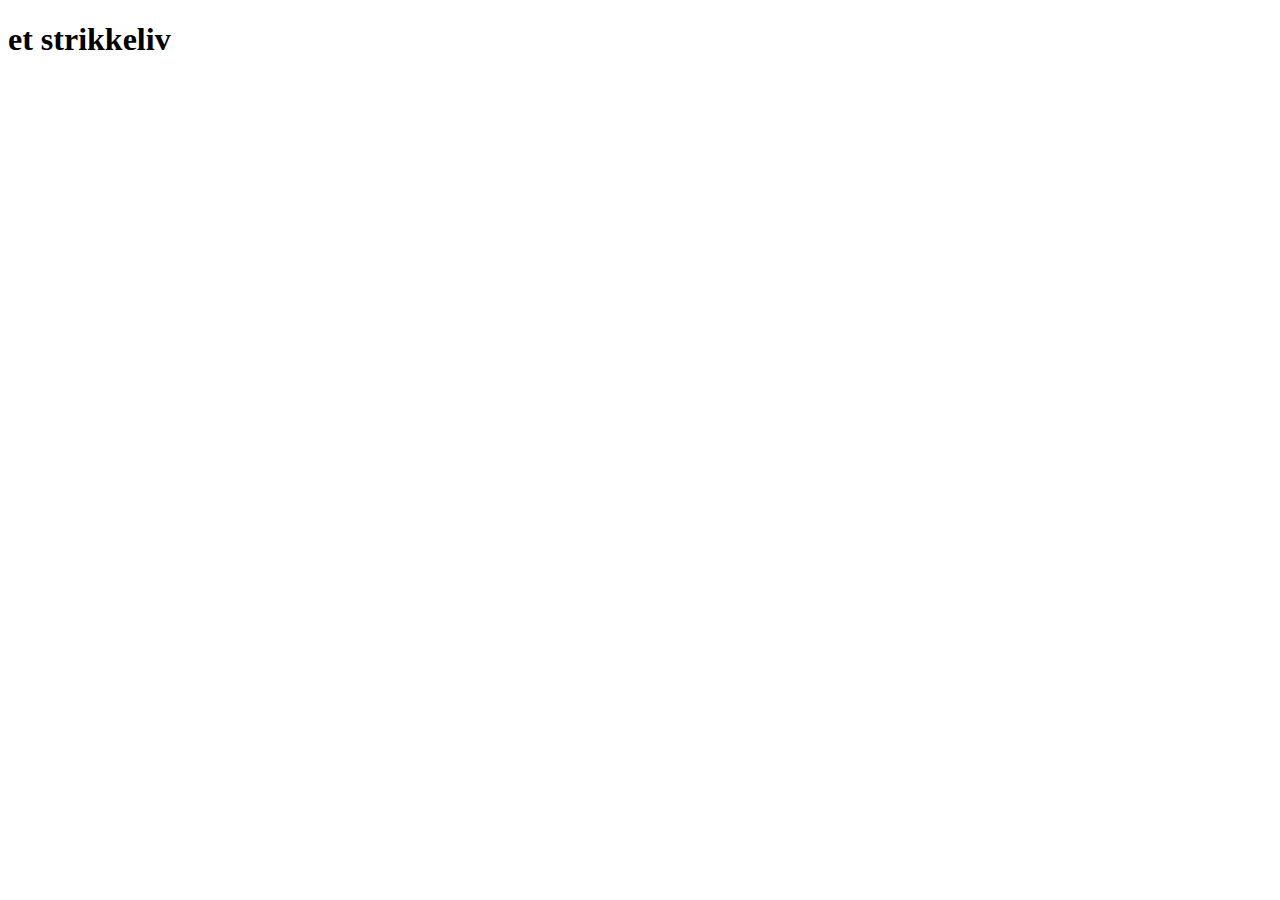
==== index.html @ ba7023db "first commit" ====
<!DOCTYPE html>
<html lang="en">
<head>
    <meta charset="UTF-8">
    <meta name="viewport" content="width=device-width, initial-scale=1.0">
    <link rel="stylesheet" href="css/styles.css">
    <title>Document</title>
</head>
<body>
    <header><nav></nav></header>
    <main><h1>et strikkeliv</h1>
    <div></div>
    <div></div>
    <div></div>
    <div></div></main>
    <footer></footer>
</body>
</html>
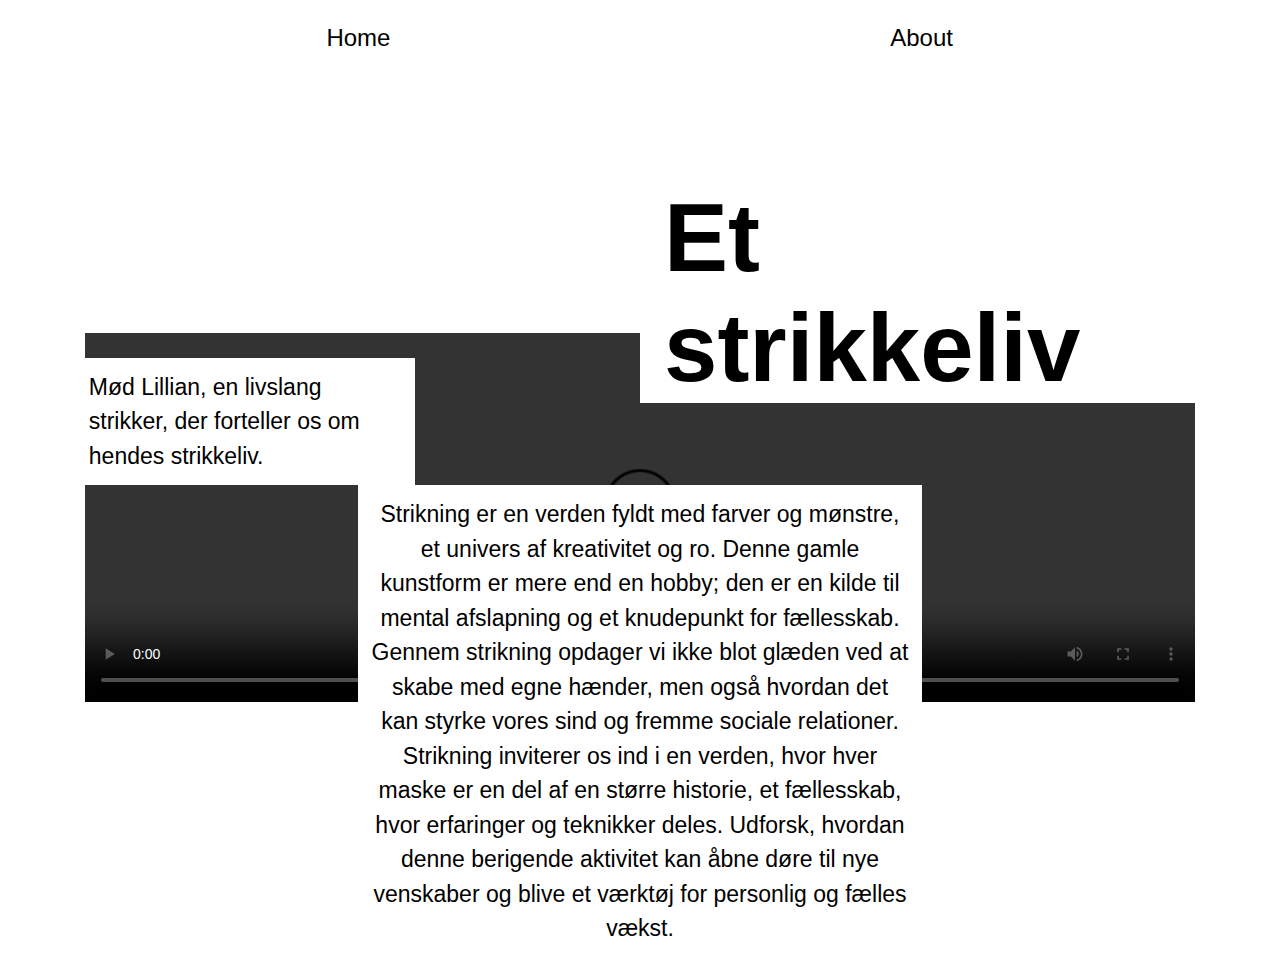
==== commit 59476b7a: "removed workspace.xml from repo" ====
--- a/index.html
+++ b/index.html
@@ -1,18 +1,42 @@
 <!DOCTYPE html>
 <html lang="en">
-<head>
-    <meta charset="UTF-8">
-    <meta name="viewport" content="width=device-width, initial-scale=1.0">
-    <link rel="stylesheet" href="css/styles.css">
-    <title>Document</title>
-</head>
-<body>
-    <header><nav></nav></header>
-    <main><h1>et strikkeliv</h1>
-    <div></div>
-    <div></div>
-    <div></div>
-    <div></div></main>
+  <head>
+    <meta charset="UTF-8" />
+    <meta name="viewport" content="width=device-width, initial-scale=1.0" />
+    <link rel="stylesheet" href="css/styles.css" />
+    <link rel="stylesheet" href="css/layout.css">
+    <meta name="robots" content="noindex">
+    <title>Et strikkeliv</title>
+  </head>
+  <body>
+    <header>
+      <nav class="topnav">
+        <a href="index.html" class="navhome">Home</a>
+        <a href="about.html" class="navabout">About</a>
+      </nav>
+    </header>
+    <main>
+      <div class="main-grid">
+       
+        <div class="img-container">
+          <div class="bg_img1"><img src="img/edited_yarn.webp" alt=""></div>
+          <div class="videotag"><video src="video/video.mp4" controls></video></div>
+          <div class="bg_img2"><img src="img/horisontal2.webp" alt=""></div>
+        </div>
+        <div id="grey-filter"></div>
+        <div class="overlay-container">
+          <div class="headliner">
+            <h1>Et <br />strikkeliv</h1>
+          </div>
+          <div class="text-start">
+            <p>Mød Lillian, en livslang strikker, der forteller os om hendes strikkeliv.</p>
+          </div>
+          <div class="text-middle">
+            <p>Strikning er en verden fyldt med farver og mønstre, et univers af kreativitet og ro. Denne gamle kunstform er mere end en hobby; den er en kilde til mental afslapning og et knudepunkt for fællesskab. Gennem strikning opdager vi ikke blot glæden ved at skabe med egne hænder, men også hvordan det kan styrke vores sind og fremme sociale relationer. Strikning inviterer os ind i en verden, hvor hver maske er en del af en større historie, et fællesskab, hvor erfaringer og teknikker deles. Udforsk, hvordan denne berigende aktivitet kan åbne døre til nye venskaber og blive et værktøj for personlig og fælles vækst.</p>
+          </div>
+        </div>
+      </div>
+    </main>
     <footer></footer>
-</body>
-</html>+  </body>
+</html>
--- a/css/styles.css
+++ b/css/styles.css
@@ -0,0 +1,128 @@
+/****** both mobile and desktop *******/
+@font-face {
+  font-family: "Cambay";
+  src: url("Cambay-Italic.woff2") format("woff2");
+  font-weight: normal;
+  font-style: italic;
+  font-display: swap;
+}
+
+@font-face {
+  font-family: "Cambay";
+  src: url("Cambay-Bold.woff2") format("woff2");
+  font-weight: bold;
+  font-style: normal;
+  font-display: swap;
+}
+
+@font-face {
+  font-family: "Cambay";
+  src: url("Cambay-BoldItalic.woff2") format("woff2");
+  font-weight: bold;
+  font-style: italic;
+  font-display: swap;
+}
+
+@font-face {
+  font-family: "Cambay";
+  src: url("Cambay-Regular.woff2") format("woff2");
+  font-weight: normal;
+  font-style: normal;
+  font-display: swap;
+}
+
+@font-face {
+  font-family: "Roboto Mono";
+  src: url("RobotoMono-Regular.woff2") format("woff2");
+  font-weight: normal;
+  font-style: normal;
+  font-display: swap;
+}
+
+@font-face {
+  font-family: "Roboto Mono";
+  src: url("RobotoMono-Italic.woff2") format("woff2");
+  font-weight: normal;
+  font-style: italic;
+  font-display: swap;
+}
+
+* {
+  font-family: "Cambay", sans-serif;
+}
+
+nav a {
+  background-color: white;
+  color: black;
+  font-size: 1.5em;
+  text-decoration: none;
+}
+
+a:hover {
+  color: rgb(179, 179, 179);
+}
+
+img {
+  object-fit: cover;
+  width: 100%;
+  max-height: 100%;
+}
+
+.headliner {
+  font-size: 3em;
+  background-color: white;
+}
+
+.text-start,
+.text-middle {
+  background-color: white;
+}
+
+.text-middle {
+  width: min (100%, 600px)
+}
+
+.bg_img1 {
+filter: opacity(50%);
+}
+
+p {
+  line-height: 1.5em;
+  font-size: 23px;
+}
+
+h2 {
+  margin: 0 0.5em 1em;
+}
+
+.text1,
+.text2,
+.text3 {
+  background-color: bisque;
+  margin: 13%;
+  padding: 2%;
+  font-family: "Cambay", sans-serif;
+  font-size: 20px;
+  z-index: 1 !important;
+
+}
+
+.img3,
+.img4,
+.img5 {
+  margin: 10%;
+  padding: 2%;
+}
+
+.img5 {
+  margin: -8%;
+}
+
+.videotag {
+  padding: 0.5em;
+  z-index: 1 !important;
+}
+
+.headliner {
+    padding: 0.5em 0.5em 0;
+}--- a/css/layout.css
+++ b/css/layout.css
@@ -0,0 +1,243 @@
+* {
+  box-sizing: border-box;
+  margin: 0;
+  padding: 0;
+}
+
+body {
+  margin: 0 6%;
+}
+
+nav {
+  display: grid;
+  grid-template-columns: 1fr 1fr;
+  justify-content: space-evenly;
+  justify-items: center;
+  align-content: space-evenly;
+  z-index: 1;
+}
+
+nav a {
+  padding: 1em;
+}
+/******************** desktop site **********************/
+@media only screen and (min-width: 780px) {
+  .main-grid {
+    /* position: relative; */
+    display: grid;
+    grid-template-columns: 1fr 1fr;
+  }
+
+  .img-container {
+    grid-column: 1/-1;
+    grid-row: 1/-1;
+
+    display: grid;
+    grid-template-columns: 1fr;
+    gap: 1em;
+  }
+
+  .bg_img1 {
+    grid-column: 1/-1;
+    grid-row: 3;
+  }
+
+  .bg_img2 {
+    grid-column: 1/-1;
+    grid-row: 1;
+  }
+
+  .overlay-container {
+    grid-column: 1/-1;
+    grid-row: 1/-1;
+
+    display: grid;
+    grid-template-columns: 1fr 1fr 1fr 1fr;
+    justify-content: center;
+    align-items: center;
+  }
+
+  .headliner {
+    grid-column: 3/-1;
+    grid-row: 1;
+    z-index: 1;
+    color: black;
+    text-align: left;
+  }
+
+  .text-start {
+    grid-column: 1/3;
+    grid-row: 1;
+    z-index: 1;
+    color: black;
+    width: 60%;
+    text-align: left;
+    margin-top: 50%;
+  }
+
+  .text-middle {
+    grid-column: 2/4;
+    grid-row: 3;
+    z-index: 1;
+    color: black;
+    text-align: center;
+  }
+
+  .text-start,
+  .text-middle {
+    font-size: 1.5em;
+    padding: 0.5em;
+  }
+
+  .videotag {
+    grid-column: 1/-1;
+    grid-row: 2;
+  }
+
+  video {
+    width: 100%;
+    height: 100%;
+    z-index: 1 !important;
+  }
+
+  /****** about page ***********/
+
+  .main-grid-about {
+    display: grid;
+    grid-template-columns: 1fr 1fr;
+  }
+
+  .container-about {
+    grid-column: 1/-1;
+    display: grid;
+    grid-template-columns: 1fr 1fr;
+  }
+
+  .container-about img {
+    width: 100%;
+  }
+
+  .img3 {
+    grid-column: 2/-1;
+    grid-row: 1;
+  }
+
+  .text1 {
+    grid-column: 1/2;
+    grid-row: 1;
+  }
+
+  .img4 {
+    grid-column: 1;
+  }
+
+  .img5 {
+    grid-column: 1/-1;
+    grid-row: 4;
+    justify-content: center;
+    align-items: center;
+    margin-top: 2em;
+  }
+
+  .text3 {
+    grid-column: 1/-1;
+    grid-row: 4;
+  }
+}
+/*********************** mobile site ************************/
+
+@media only screen and (max-width: 780px) {
+  .main-grid {
+    display: grid;
+    grid-template-columns: 1fr 1fr;
+  }
+
+  .img-container {
+    grid-column: 1/-1;
+    grid-row: 1;
+
+    display: grid;
+    grid-template-columns: 1fr;
+  }
+
+  .bg_img1 {
+    grid-column: 1/-1;
+    grid-row: 3;
+  }
+
+  .bg_img2 {
+    grid-column: 1/-1;
+    grid-row: 1;
+  }
+
+  .videotag {
+    grid-column: 1/-1;
+    grid-row: 2;
+  }
+
+  .overlay-container {
+    grid-column: 1/-1;
+    grid-row: 3/-1;
+
+    display: grid;
+    grid-template-columns: 1fr 1fr;
+  }
+
+  .headliner {
+    grid-column: 2/-1;
+    margin: 5em 0;
+    font-size: 2em;
+    align-self: center;
+    justify-self: center;
+    padding: 0.5em 0.5em 0;
+    z-index: 1;
+  }
+
+  .text-start {
+    grid-column: 1;
+    grid-row: 2;
+    margin: 1em;
+    align-self: center;
+    justify-self: center;
+    z-index: 2;
+  }
+
+  .text-middle {
+    grid-column: 2;
+    grid-row: 3;
+    align-self: center;
+    justify-self: center;
+    z-index: 3;
+  }
+
+  .text-start,
+  .text-middle {
+    font-size: 1.5em;
+    padding: 0.5em;
+  }
+
+  #grey-filter {
+    grid-column: 2;
+    grid-row: 1/11;
+    backdrop-filter: grayscale(100%);
+    pointer-events: none;
+  }
+
+  video {
+    width: 100%;
+    height: 100%;
+    z-index: 1 !important;
+  }
+
+  .img5 {
+    grid-column: 1/-1;
+    grid-row: 4/-1;
+    justify-content: center;
+    align-items: center;
+  }
+
+  .text3 {
+    grid-column: 1/-1;
+    grid-row: 4/-1;
+  }
+}
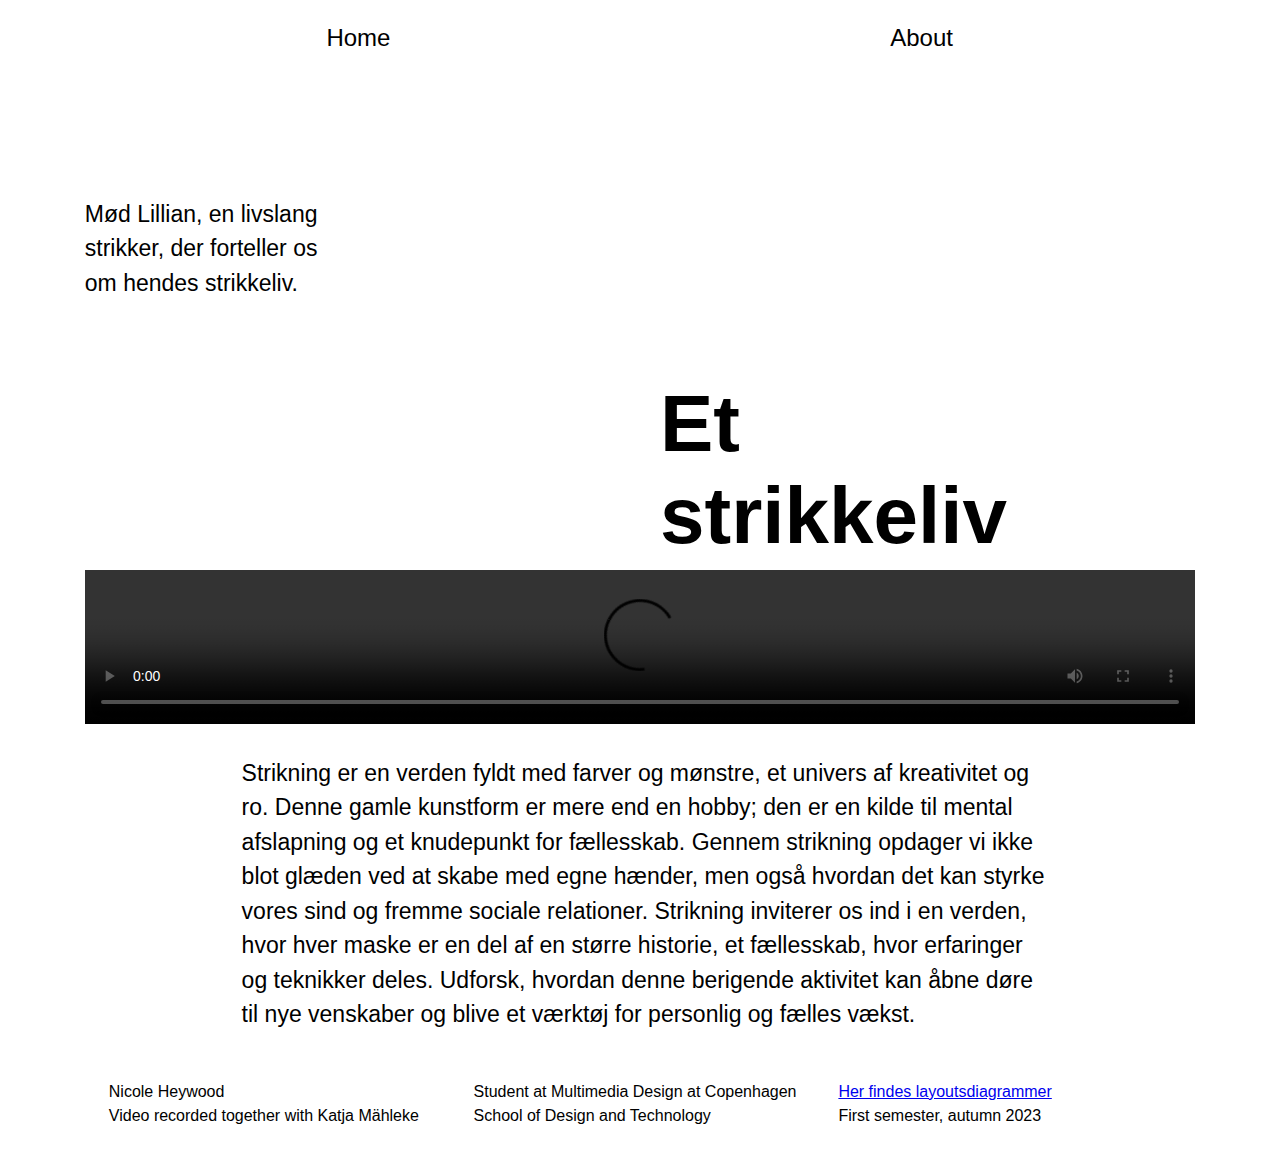
==== commit b555a66a: "hopefully last edit" ====
--- a/index.html
+++ b/index.html
@@ -17,14 +17,9 @@
     </header>
     <main>
       <div class="main-grid">
-       
-        <div class="img-container">
           <div class="bg_img1"><img src="img/edited_yarn.webp" alt=""></div>
-          <div class="videotag"><video src="video/video.mp4" controls></video></div>
+          <div class="videotag"><video src="https://heyheywood.com/kea/05_indhold/video/video.mp4" controls></video></div>
           <div class="bg_img2"><img src="img/horisontal2.webp" alt=""></div>
-        </div>
-        <div id="grey-filter"></div>
-        <div class="overlay-container">
           <div class="headliner">
             <h1>Et <br />strikkeliv</h1>
           </div>
@@ -34,9 +29,13 @@
           <div class="text-middle">
             <p>Strikning er en verden fyldt med farver og mønstre, et univers af kreativitet og ro. Denne gamle kunstform er mere end en hobby; den er en kilde til mental afslapning og et knudepunkt for fællesskab. Gennem strikning opdager vi ikke blot glæden ved at skabe med egne hænder, men også hvordan det kan styrke vores sind og fremme sociale relationer. Strikning inviterer os ind i en verden, hvor hver maske er en del af en større historie, et fællesskab, hvor erfaringer og teknikker deles. Udforsk, hvordan denne berigende aktivitet kan åbne døre til nye venskaber og blive et værktøj for personlig og fælles vækst.</p>
           </div>
-        </div>
       </div>
     </main>
-    <footer></footer>
+    <footer>
+      <div><p>Nicole Heywood <br> Video recorded together with Katja Mähleke</p></div>
+      <div><p>Student at Multimedia Design at Copenhagen School of Design and Technology </p></div>
+      <div>  <p><a href="layoutdiag.html">Her findes layoutsdiagrammer</a></p>
+        <p>First semester, autumn 2023 </p></div>
+    </footer>
   </body>
 </html>
--- a/css/styles.css
+++ b/css/styles.css
@@ -69,8 +69,9 @@
 }
 
 .headliner {
-  font-size: 3em;
   background-color: white;
+  padding: 0.5em 0.5em 0;
+  font-size: 2.5em;
 }
 
 .text-start,
@@ -78,12 +79,16 @@
   background-color: white;
 }
 
+.text-start {
+  padding: 0.5em;
+}
+
 .text-middle {
-  width: min (100%, 600px)
+  padding: 1.5em 1em 1em 1.5em;
 }
 
 .bg_img1 {
-filter: opacity(50%);
+  filter: opacity(50%);
 }
 
 p {
@@ -92,26 +97,30 @@
 }
 
 h2 {
-  margin: 0 0.5em 1em;
+  margin: 0;
+  padding: 0 0 1em 0;
+  line-height: 110%;
 }
-
 .text1,
 .text2,
 .text3 {
   background-color: bisque;
-  margin: 13%;
-  padding: 2%;
+  margin: 10%;
+  padding: 1em;
   font-family: "Cambay", sans-serif;
+  color: rgb(65, 29, 25);
   font-size: 20px;
+  align-self: center;
+  border: 1px solid brown;
   z-index: 1 !important;
-
 }
 
 .img3,
 .img4,
 .img5 {
   margin: 10%;
-  padding: 2%;
+
+
 }
 
 .img5 {
@@ -123,6 +132,21 @@
   z-index: 1 !important;
 }
 
-.headliner {
-    padding: 0.5em 0.5em 0;
-}+footer p {
+  font-size: 16px;
+}
+
+@media only screen and (max-width: 780px) {
+  p {
+    font-size: 18px;
+  }
+
+  .headliner {
+    font-size: 20px;
+  }
+
+  .text-start {
+    background-color: bisque;
+    margin: 1em 0;
+  }
+}
--- a/css/layout.css
+++ b/css/layout.css
@@ -20,67 +20,178 @@
 nav a {
   padding: 1em;
 }
+
+footer {
+  display: grid;
+  grid-template-columns: 1fr 1fr 1fr;
+  gap: 2em;
+  margin: 2em;
+}
 /******************** desktop site **********************/
 @media only screen and (min-width: 780px) {
   .main-grid {
-    /* position: relative; */
+    display: grid;
+    grid-template-columns: repeat(8, 1fr);
+  }
+
+  .bg_img1 {
+    grid-column: 1/-1;
+    grid-row: 3;
+  }
+
+  .bg_img2 {
+    grid-column: 1/-1;
+    grid-row: 1;
+  }
+
+  .headliner {
+    grid-column: 5/-1;
+    grid-row: 1;
+    z-index: 1;
+    color: black;
+    text-align: left;
+    align-self: center;
+    margin-top: 50%;
+  }
+
+  .text-start {
+    grid-column: 1/3;
+    grid-row: 1;
+    z-index: 1;
+    color: black;
+    margin-top: -50%;
+    text-align: left;
+    align-self: center;
+  }
+
+  .text-middle {
+    grid-column: 2/8;
+    grid-row: 3;
+    z-index: 1;
+    color: black;
+    text-align: left;
+    align-self: center;
+  }
+
+  .videotag {
+    grid-column: 1/-1;
+    grid-row: 2;
+  }
+
+  video {
+    width: 100%;
+    height: 100%;
+  }
+
+  /****** about page ***********/
+
+  .main-grid-about {
     display: grid;
     grid-template-columns: 1fr 1fr;
   }
 
-  .img-container {
-    grid-column: 1/-1;
-    grid-row: 1/-1;
-
-    display: grid;
-    grid-template-columns: 1fr;
-    gap: 1em;
+  .container-about {
+    grid-column: 1/-1;
+    display: grid;
+    grid-template-columns: 1fr 1fr;
+  }
+
+  .container-about img {
+    width: 100%;
+  }
+
+  .img3 {
+    grid-column: 2/-1;
+    grid-row: 1;
+  }
+
+  .text1 {
+    grid-column: 1/2;
+    grid-row: 1;
+  }
+
+  .img4 {
+    grid-column: 1;
+  }
+
+  .yt-video {
+    grid-column: 1/-1;
+    display: flex;
+    justify-content: center;
+  }
+
+  iframe {
+    width: 100%;
+    aspect-ratio: 16/9;
+  }
+
+  .img5 {
+    grid-column: 1/-1;
+    grid-row: 4;
+    justify-content: center;
+    align-items: center;
+    margin-top: 2em;
+    margin-bottom: 2em;
+  }
+
+  .text3 {
+    grid-column: 1/-1;
+    grid-row: 4;
+  }
+
+}
+/*********************** mobile site ************************/
+
+@media only screen and (max-width: 780px) {
+  .main-grid {
+    display: grid;
+    grid-template-columns: repeat(4, 1fr);
   }
 
   .bg_img1 {
     grid-column: 1/-1;
+    grid-row: 4/6;
+    object-fit: contain;
+    margin-top: 10%;
+  }
+
+  .bg_img1 img {
+    width: 100%;
+    height: 100%;
+    object-fit: cover;
+  }
+
+  .bg_img2 {
+    grid-column: 1/-1;
+    grid-row: 1;
+  }
+
+  .videotag {
+    grid-column: 1/-1;
     grid-row: 3;
-  }
-
-  .bg_img2 {
-    grid-column: 1/-1;
-    grid-row: 1;
-  }
-
-  .overlay-container {
-    grid-column: 1/-1;
-    grid-row: 1/-1;
-
-    display: grid;
-    grid-template-columns: 1fr 1fr 1fr 1fr;
-    justify-content: center;
-    align-items: center;
   }
 
   .headliner {
     grid-column: 3/-1;
     grid-row: 1;
-    z-index: 1;
-    color: black;
-    text-align: left;
+    align-self: center;
+    padding: 0.5em 0.5em 0;
+    z-index: 1;
+    margin: 40% 0 0 0;
   }
 
   .text-start {
-    grid-column: 1/3;
-    grid-row: 1;
-    z-index: 1;
-    color: black;
-    width: 60%;
-    text-align: left;
-    margin-top: 50%;
+    grid-column: 2/4;
+    grid-row: 2;
+    align-self: center;
   }
 
   .text-middle {
-    grid-column: 2/4;
-    grid-row: 3;
-    z-index: 1;
-    color: black;
-    text-align: center;
+    grid-column: 1/-1;
+    grid-row: 4;
+    align-self: center;
+    z-index: 3;
+    margin: 20% 10%;
   }
 
   .text-start,
@@ -89,155 +200,74 @@
     padding: 0.5em;
   }
 
-  .videotag {
+  video {
+    width: 100%;
+    height: 100%;
+    z-index: 1 !important;
+  }
+  /******* about page **********/
+
+  .container-about {
+    display: grid;
+    grid-template-columns: 1fr;
+  }
+
+  .img3,
+  .img4,
+  .img5 {
+    margin: 0;
+    padding: 0;
+    
+  }
+
+  .text1,
+  .text2,
+  .text3 {
+    margin: 5%;
+    padding: 5%;
+    z-index: 1 !important;
+  }
+
+  h2 {
+    margin: 0;
+    padding: 0 0 1em 0;
+  }
+
+  .img3 {
+    grid-column: 1/-1;
+    grid-row: 1;
+  }
+
+  .text1 {
     grid-column: 1/-1;
     grid-row: 2;
   }
-
-  video {
-    width: 100%;
-    height: 100%;
-    z-index: 1 !important;
-  }
-
-  /****** about page ***********/
-
-  .main-grid-about {
-    display: grid;
-    grid-template-columns: 1fr 1fr;
-  }
-
-  .container-about {
-    grid-column: 1/-1;
-    display: grid;
-    grid-template-columns: 1fr 1fr;
-  }
-
-  .container-about img {
-    width: 100%;
-  }
-
-  .img3 {
-    grid-column: 2/-1;
-    grid-row: 1;
-  }
-
-  .text1 {
-    grid-column: 1/2;
-    grid-row: 1;
-  }
-
-  .img4 {
-    grid-column: 1;
-  }
-
   .img5 {
     grid-column: 1/-1;
-    grid-row: 4;
+    grid-row: 7;
     justify-content: center;
     align-items: center;
-    margin-top: 2em;
+  }
+
+  .yt-video {
+grid-row:5 ;
+    display: flex;
+    justify-content: center;
+  }
+
+  iframe {
+    width: 100%;
+    aspect-ratio: 16/9;
+  }
+
+  .bg_img1 img {
+    width: 100%;
+    height: 100%;
+    object-fit: cover;
   }
 
   .text3 {
     grid-column: 1/-1;
-    grid-row: 4;
-  }
-}
-/*********************** mobile site ************************/
-
-@media only screen and (max-width: 780px) {
-  .main-grid {
-    display: grid;
-    grid-template-columns: 1fr 1fr;
-  }
-
-  .img-container {
-    grid-column: 1/-1;
-    grid-row: 1;
-
-    display: grid;
-    grid-template-columns: 1fr;
-  }
-
-  .bg_img1 {
-    grid-column: 1/-1;
-    grid-row: 3;
-  }
-
-  .bg_img2 {
-    grid-column: 1/-1;
-    grid-row: 1;
-  }
-
-  .videotag {
-    grid-column: 1/-1;
-    grid-row: 2;
-  }
-
-  .overlay-container {
-    grid-column: 1/-1;
-    grid-row: 3/-1;
-
-    display: grid;
-    grid-template-columns: 1fr 1fr;
-  }
-
-  .headliner {
-    grid-column: 2/-1;
-    margin: 5em 0;
-    font-size: 2em;
-    align-self: center;
-    justify-self: center;
-    padding: 0.5em 0.5em 0;
-    z-index: 1;
-  }
-
-  .text-start {
-    grid-column: 1;
-    grid-row: 2;
-    margin: 1em;
-    align-self: center;
-    justify-self: center;
-    z-index: 2;
-  }
-
-  .text-middle {
-    grid-column: 2;
-    grid-row: 3;
-    align-self: center;
-    justify-self: center;
-    z-index: 3;
-  }
-
-  .text-start,
-  .text-middle {
-    font-size: 1.5em;
-    padding: 0.5em;
-  }
-
-  #grey-filter {
-    grid-column: 2;
-    grid-row: 1/11;
-    backdrop-filter: grayscale(100%);
-    pointer-events: none;
-  }
-
-  video {
-    width: 100%;
-    height: 100%;
-    z-index: 1 !important;
-  }
-
-  .img5 {
-    grid-column: 1/-1;
-    grid-row: 4/-1;
-    justify-content: center;
-    align-items: center;
-  }
-
-  .text3 {
-    grid-column: 1/-1;
-    grid-row: 4/-1;
-  }
-}
+    grid-row: 6;
+  }
+}
